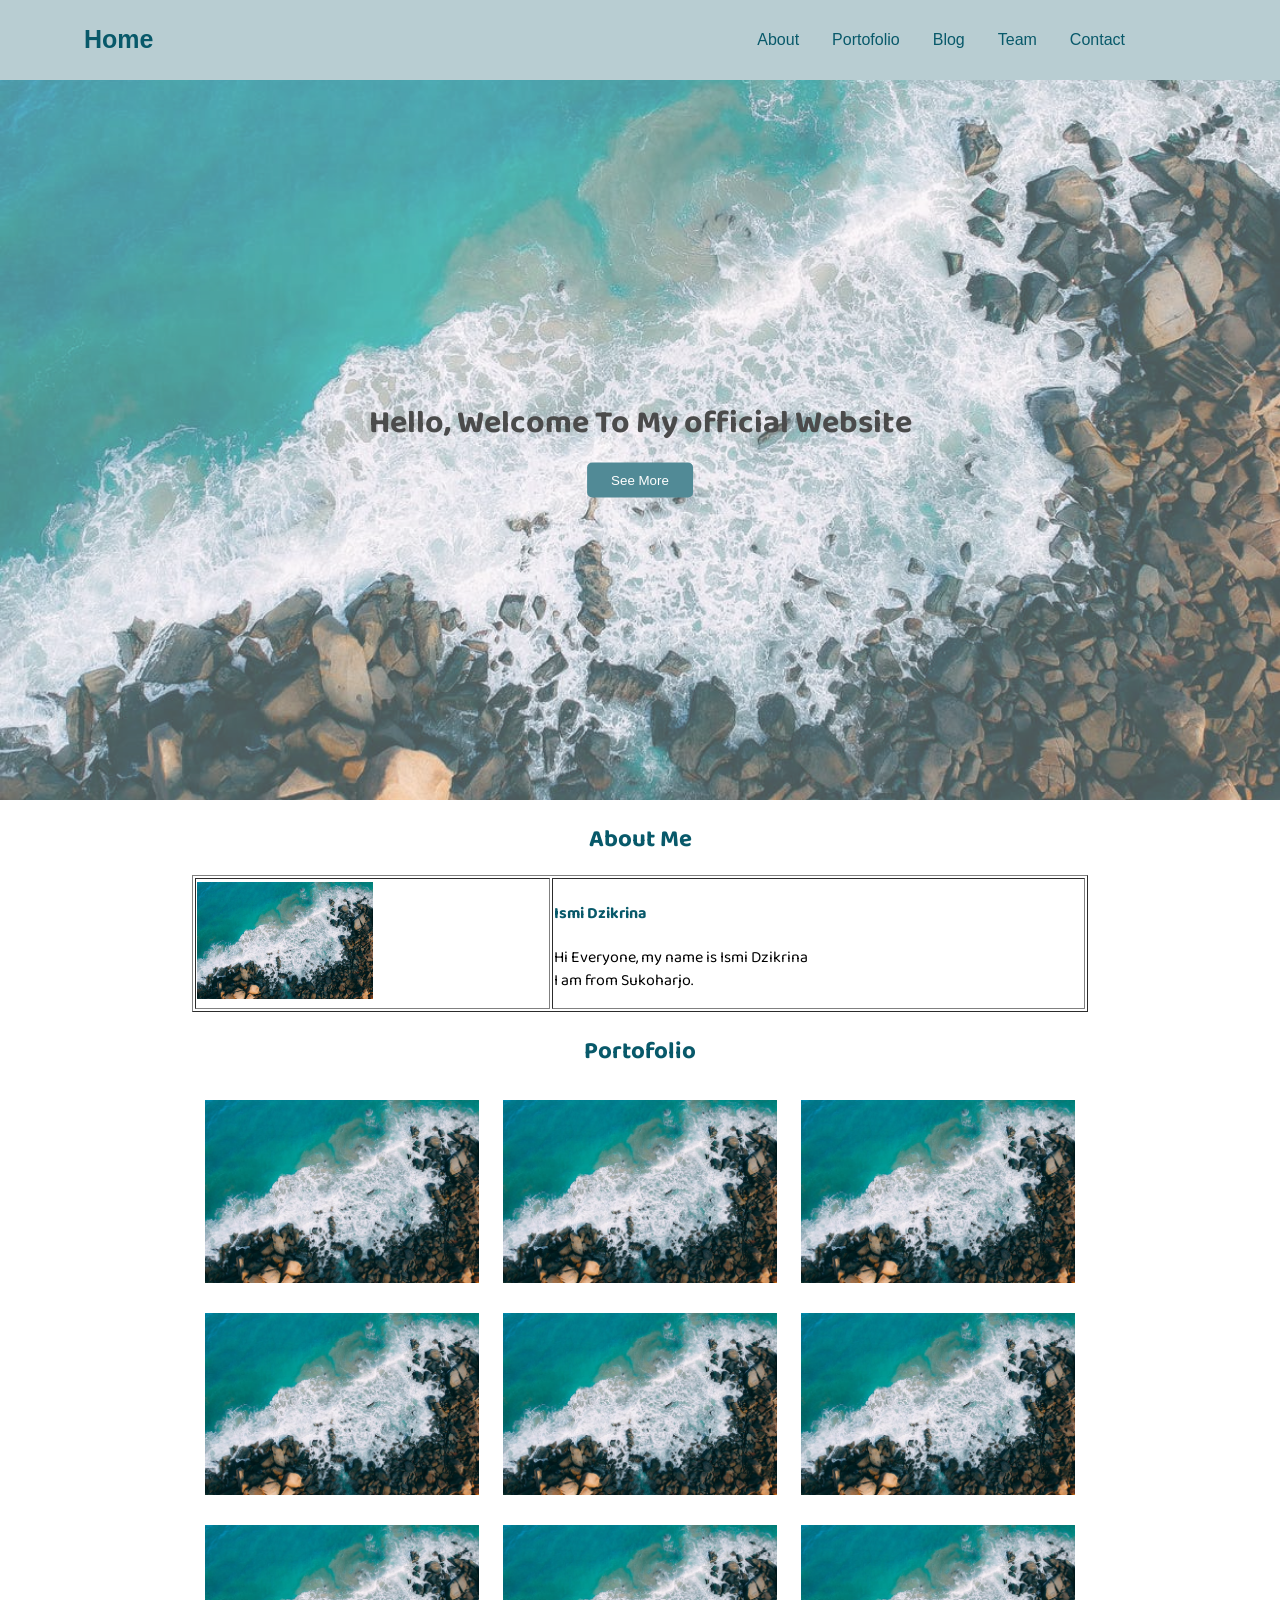
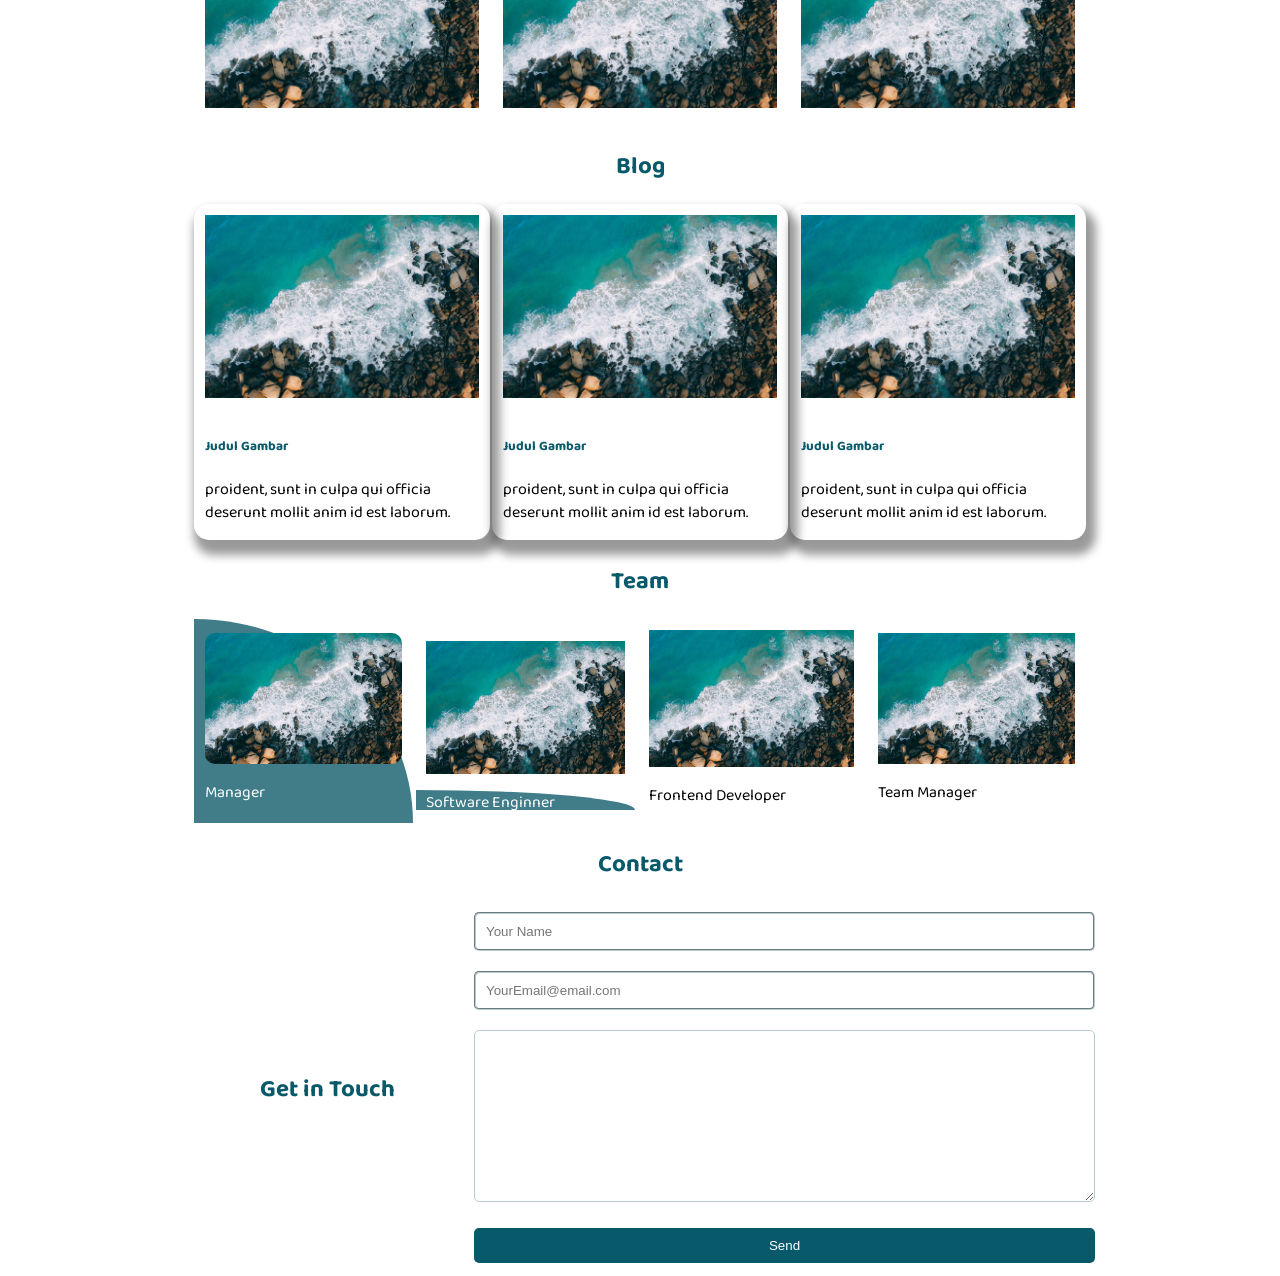
==== index.html @ 61c83ee1 "inisialisasi 2" ====
<!DOCTYPE html>
<html>
<head>
	<meta charset="utf-8">
	<meta name="viewport" content="width=device-width, initial-scale=1.0">
	<title>Portofolio Ismi Dzikrina</title>
	<link rel="stylesheet" type="text/css" href="project.css">
</head>
<body>
    <div class="wrapper">
        <div class="nav">
            <div class="logo">
                <a href="#home">
                    <p>Home</p>
                </a>
            </div>
            <ul>
                <li><a href="#about">About</a></li>
                <li><a href="#portofolio">Portofolio</a></li>
                <li><a href="#blog">Blog</a></li>
                <li><a href="#team">Team</a></li>
                <li><a href="#contact">Contact</a></li>
            </ul>
        </div>
    </div>
    <div id="home">
        <h1>Hello, Welcome To My official Website</h1>
        <button class="more">See More</button>
    </div>

    <div id="about">
        <h2>About Me</h2>
        <div class="container">
			<table border="1" style="width: 100%;">
				<tr>
					<td width="40%"><img src="images/beach.jpeg" class="img-profile" alt="" width="50%" height="auto"></td>
					<td width="60%">
						<h4>Ismi Dzikrina</h4>
						<p>Hi Everyone, my name is Ismi Dzikrina <br>
							I am from Sukoharjo.
						</p>
					</td>
				</tr>
			</table>
        </div>
    </div>

	<div id="portofolio">
		<h2>Portofolio</h2>
		<div class="container">
			<table style="width: 100%;">
				<tr>
					<td><img src="images/beach.jpeg" width="100%" style="padding: 10px;"></td>
					<td><img src="images/beach.jpeg" width="100%" style="padding: 10px;"></td>
					<td><img src="images/beach.jpeg" width="100%" style="padding: 10px;"></td>
				</tr>
				<tr>
					<td><img src="images/beach.jpeg" width="100%" style="padding: 10px;"></td>
					<td><img src="images/beach.jpeg" width="100%" style="padding: 10px;"></td>
					<td><img src="images/beach.jpeg" width="100%" style="padding: 10px;"></td>
				</tr>
				<tr>
					<td><img src="images/beach.jpeg" width="100%" style="padding: 10px;"></td>
					<td><img src="images/beach.jpeg" width="100%" style="padding: 10px;"></td>
					<td><img src="images/beach.jpeg" width="100%" style="padding: 10px;"></td>
				</tr>
			</table>
		</div>
	</div>

	<div id="blog">
		<h2>Blog</h2>
		<div class="container">
			<table style="width: 100%;">
				<tr>
					<td class="box">
						<img src="images/beach.jpeg" width="100%" style="padding: 10px;">
						<h5 style="margin-left:10px";>Judul Gambar</h5>
						<p style="margin-left:10px; margin-right: 10px;"; >proident, sunt in culpa qui officia deserunt mollit anim id est laborum.</p>

					</td>
					<td class="box">
						<img src="images/beach.jpeg" width="100%" style="padding: 10px;">
						<h5 style="margin-left:10px";>Judul Gambar</h5>
						<p style="margin-left:10px; margin-right: 10px;"; >proident, sunt in culpa qui officia deserunt mollit anim id est laborum.</p>

					</td>
					<td class="box">
						<img src="images/beach.jpeg" width="100%" style="padding: 10px;">
						<h5 style="margin-left:10px";>Judul Gambar</h5>
						<p style="margin-left:10px; margin-right: 10px;"; >proident, sunt in culpa qui officia deserunt mollit anim id est laborum.</p>

					</td>
				</tr>
			</table>
		</div>
	</div>

	<div id="team">
		<h2>Team</h2>
		<div class="container">
			<table style="width: 100%;">
				<tr style="width: 100%;">
					<td class="team-box">
						<img src="images/beach.jpeg" width="100%" style="padding: 10px;">
						<p style="padding-left: 10px; margin-top: 0;">Manager</p>
					</td>
					<td>
						
							<img src="images/beach.jpeg" width="100%" style="padding: 10px;">
							<div class="team-box" style="height: 20px;">
							<p style="padding-left: 10px; margin-top: 0;">Software Enginner</p>
						</div>
						
					</td>
					<td>
						<img src="images/beach.jpeg" width="100%" style="padding: 10px;">
						<p style="padding-left: 10px; margin-top: 0;">Frontend Developer</p>
					</td>
					<td>
						<img src="images/beach.jpeg" width="100%" style="padding: 10px;">
						<p style="padding-left: 10px; margin-top: 0;">Team Manager</p>
					</td>
				</tr>
			</table>
		</div>
	</div>

	<div id="contact">
		<h2>Contact</h2>
		<div class="container">
			<table style="width: 100%;">
				<tr style="height: 300px;">
					<td style="width: 30%;"><h2>Get in Touch</h2></td>
					<td style="width: 70%;">
						<input type="text" placeholder="Your Name"><br>
						<input type="text" placeholder="YourEmail@email.com"><br>
						<textarea name="alamat" cols="30" rows="10"></textarea><br>
						<button class="send">Send</button>
					</td>
				</tr>
			</table>
		</div>
	</div>
</body>
</html>
---- project.css ----
/* @import url('https://fonts.googleapis.com/css2?family=Dancing+Script:wght@700&display=swap');
@import url('https://fonts.googleapis.com/css2?family=Baloo+Chettan+2&display=swap');

*{
   box-sizing: border-box;
}

body{
	background-color: #F5F5F5;
	margin: 0;
	padding: 0;
	font-family: "Baloo Chettan 2";
}

a{
	text-decoration: none;
	color: black;
}

main{
	padding: 20px;
	overflow: auto;
}

.clear{
	clear: left;
}

header {
  display: inline;
}

.jumbroton{
	border: 2px solid 	#5F9EA0;
	background-color: 	#5F9EA0;
	font-family: "Dancing Script";
	text-align: center;
	font-size: 30px;
	color: white;
}

nav li{
	display: inline;
	margin-right: 50px;
}

nav{
	background-color: #008B8B;
	padding: 5px 20px;
	position: sticky;
	top: 0;
	margin: 0 auto
}

#contents{
	float: left;
	width: 75%;
}

aside{
	float: right;
	width: 25%;
	padding-left: 20px;
}

nav a{
	color: white;
}

nav a:hover{
	font-weight: bold;
}

.featured-image{
	width: 100%;
	object-position: center;
	object-fit: cover;
	
}

.profile header{
	text-align: center;
}

.profile img{
	width: 100%;
}

h2,h3{
	color:#008B8B;
}

.card {
   box-shadow: 0 10px 20px 0 rgba(0, 0, 0, 0.5);
   border-radius: 5px;
   padding: 20px;
   margin-top: 20px;
}

.inspirasi_foto{
	flex-basis: 33%;
}
.inspirasi_foto img{
	flex-basis: 33%;
}
.button{
	width: 20%;
	margin: 0 auto;
}

.btn{
	padding: 10px 15px;
	color: white;
	display: block;
	border-radius: 10px;
	text-align: center;
}

.more{
	background-color:#00CED1;
}

.more:hover{
	background-color: rgba(0, 206, 209, 0.5);
	color: black;
}


.box-line img{
	width: 90%;
	height: 300px;
}



footer{
	margin-top: 50px;
	padding: 10px 0;
	background-color: #D3D3D3;
	text-align: center;
	bottom: 0;
	font-size: 15px;	
}

.container-small{
	width: 30%;
	margin: 0 auto;
}

.container-medium{
	width: 40%;
	margin: 0 auto;
}

.container-big{
	width: 100%;
	margin: 0 auto;
}

.flex-row{
	display: flex;
	flex-direction: row;
	flex-grow: 1;
}

.box-line{
	flex-grow: 1;
	padding: 0px;
	text-align: center;
}

.box-line a:hover{
	font-weight: bold;
}


@media screen and (max-width: 1000px) {
	#contents,
	aside {
		width: 100%;
		padding: 0;
	}
	.container-small{
		width: 70%;
		padding: 0;
	}
	.container-medium{
		width: 80%;
		padding: 0;
	}
	.ins{
		display: flex;
		flex-direction: column;
		flex-grow: 3;
	}
	
 } */

@import url('https://fonts.googleapis.com/css2?family=Dancing+Script:wght@700&display=swap');
@import url('https://fonts.googleapis.com/css2?family=Baloo+Chettan+2&display=swap');

 *{
    box-sizing: border-box;
 }
 html{
    margin: 0;
    padding: 0;
    width: 100%;
  }
  body{
    margin: 0;
    padding: 0;
    display: contents;
    font-family: "Baloo Chettan 2";
  }
  .logo{
    float: left;
    color: #08596A;
    margin-left: 46px;
    padding: 0px 38px;
    font-family: 'Raleway', sans-serif;
    font-size: 25px;
    font-weight: bold;
  }
  .logo a{
    text-decoration: none;
    color: #08596A;
  }
  .nav{
    top: 0;
    left:  0;
    margin: 0;
    padding: 0;
    height: 80px;
    width: 100%;
    background-color: #b8cdd2;
    position: fixed;
    z-index: 10;
  }
  .nav ul{
    list-style: none;
    cursor: pointer;
    float: right;
    margin-right: 140px;
  }
  .nav ul li {
    list-style: none;
    display: inline-block;
    color:#08596A;
    font-family: 'Raleway', sans-serif;
    padding: 15px 15px;
    font-weight: 400;
  }
  .nav ul li:hover{
    border-bottom: 3px solid #08596A;
    transition: all .3s ease;
  }
  a{
    text-decoration: none;
    color: #08596A;
  }
#home{
    background: url("images/beach.jpeg");
    width: 100%;
    height: 800px;
    top: 20%;
    background-repeat: no-repeat;
    background-size: cover;
    position: relative;
    z-index: -1;
    opacity: 0.7;
}
h1{
    position: absolute;
    z-index: 2;
    color: rgb(0, 0, 0);
    top: 50%;
    left: 50%;
    transform: translate(-50%, -50%);
}
.more{
    position: absolute;
    z-index: 2;
    top: 60%;
    left: 50%;
    transform: translate(-50%, -50%);
    background-color: #08596A;
    color: white;
    border: none;
    padding: 10px 24px;
    border-radius: 5px;
    cursor: pointer;
}
.more:hover{
    background-color: #9ed7e3;
    color: #03252c;
}
h2{
    text-align: center;
    color: #08596A;
}

.container{
    width: 70%;
    /* background-color: #9ed7e3; */
    float: center;
    margin-left: 15%;
}

.img-profile img{
  float: right;
}

h4, h5{
  text-align: left;
  color: #08596A;
}
.box{
  /* width: 100%; */
  height: auto;
  grid-column: span 8;
  margin: 10px 0;
  border-radius: 15px;
  position: relative;
  box-shadow: 5px 10px 10px 5px rgba(0,0,0,.4);
}
input, textarea{
  width: 100%;
  padding: 10px;
  margin: 10px;
  border-radius: 5px;
  border-color: #b8cdd2;
  border-style: groove;
}

.send{
  background-color: #08596A;
  width: 100%;
  padding: 10px;
  margin: 10px;
  border-radius: 5px;
  color: white;
  border: none;
  cursor: pointer;
  /* align-items: center; */
  /* margin-left: 13%; */
}
.send:hover{
  background-color: #9ed7e3;
  color: #08596A;
}
.team-box{
  border-top-right-radius: 100%;
  background-color: #407d89;
  height: 20%;
  color: white;
}

.team-box:hover{
  background-color: #8eb9c2;
  z-index: 10;
  border-top-right-radius: 0%;
  border-bottom-right-radius: 0%;
  transition-duration: 0.3s;
  color: #03252c;
  height: 100%;
}

.team-box img{
  z-index: -10;
  border-radius: 20px;
}
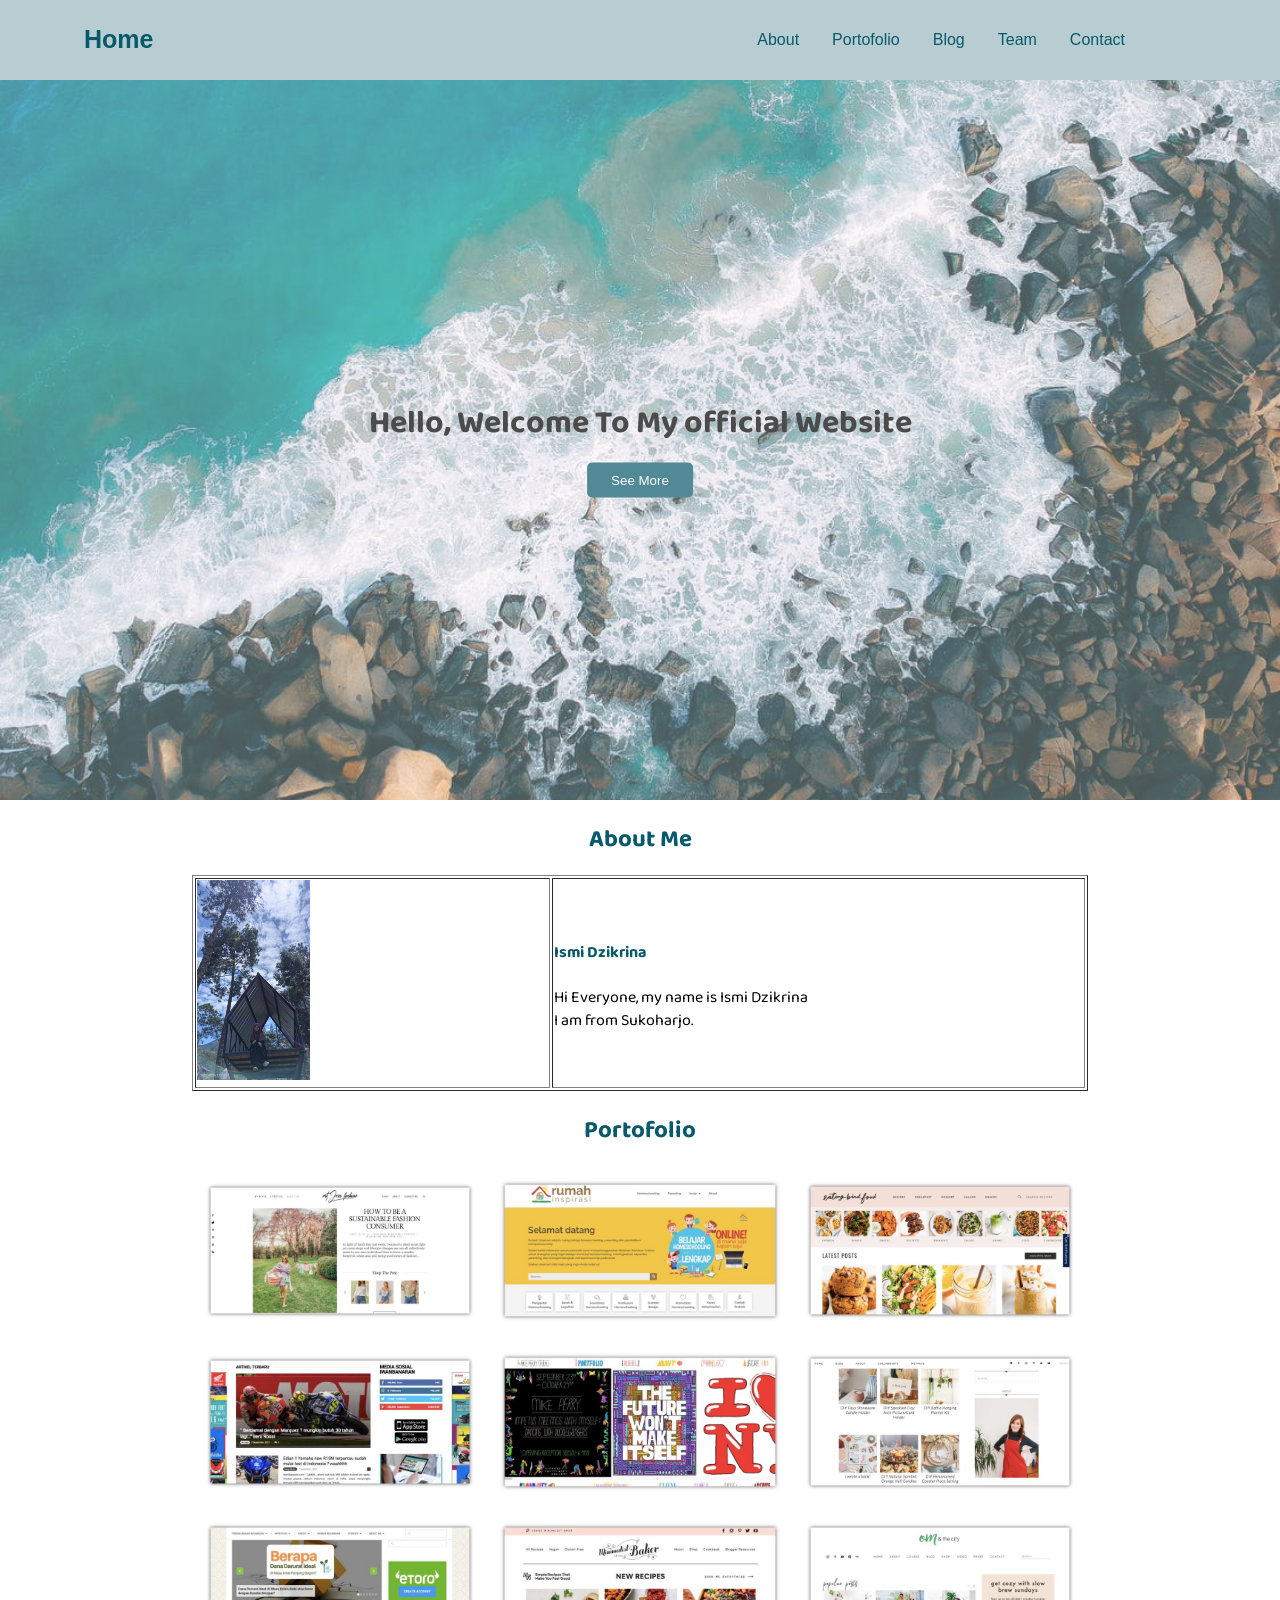
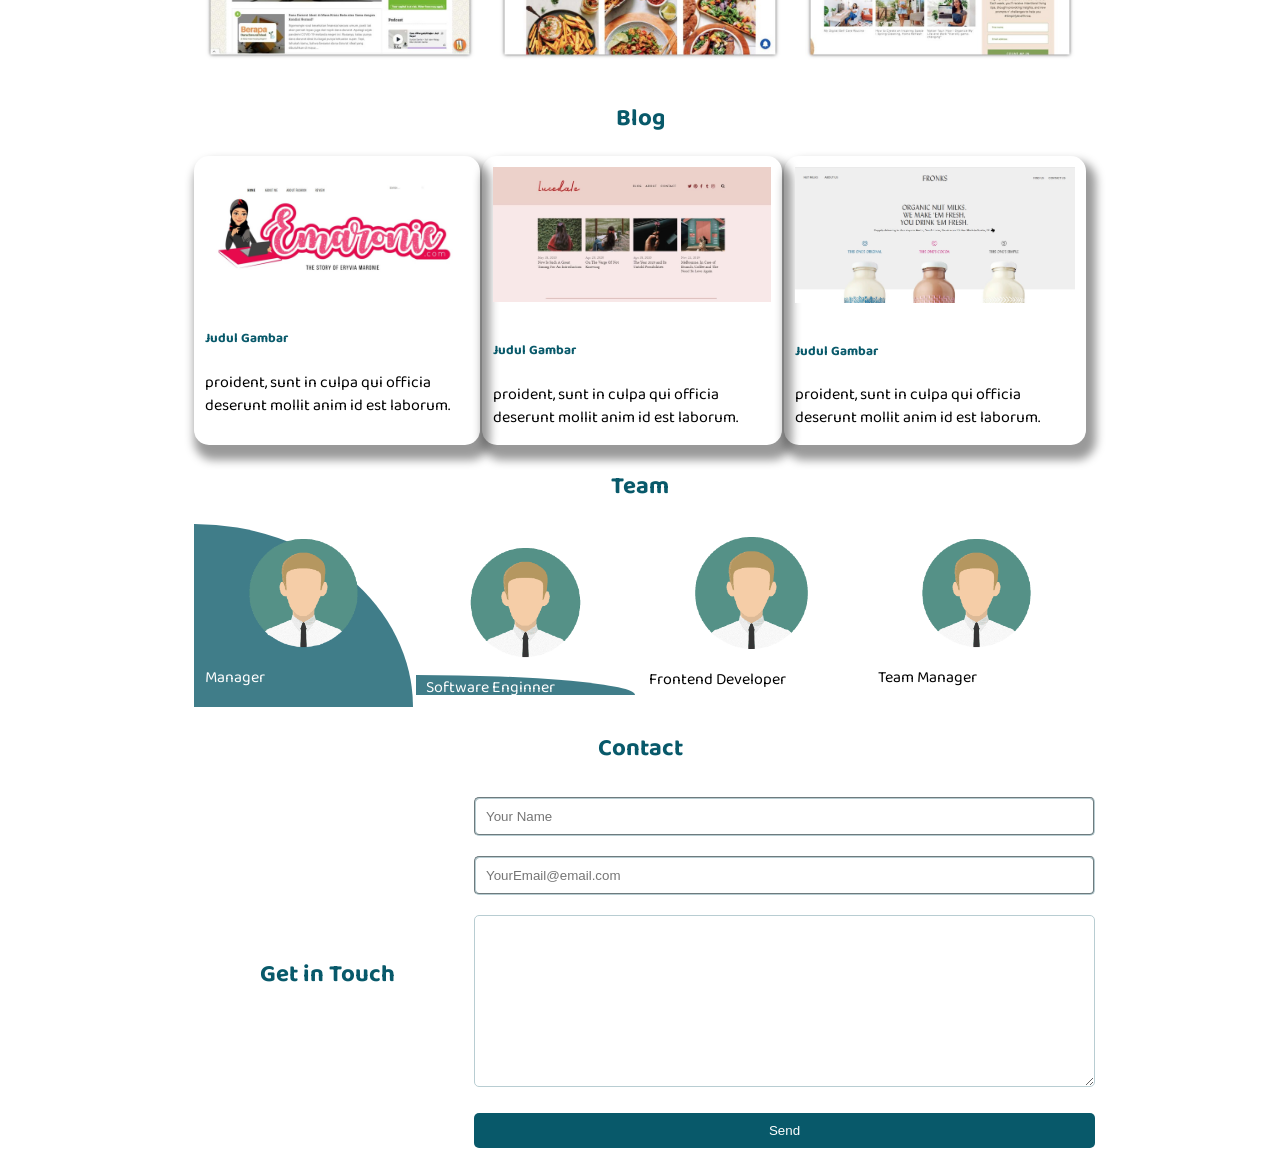
==== commit c8385207: "update images" ====
--- a/index.html
+++ b/index.html
@@ -33,7 +33,7 @@
         <div class="container">
 			<table border="1" style="width: 100%;">
 				<tr>
-					<td width="40%"><img src="images/beach.jpeg" class="img-profile" alt="" width="50%" height="auto"></td>
+					<td width="40%"><img src="images/profile.jpg" class="img-profile" alt="" width="auto" height="200px"></td>
 					<td width="60%">
 						<h4>Ismi Dzikrina</h4>
 						<p>Hi Everyone, my name is Ismi Dzikrina <br>
@@ -50,19 +50,19 @@
 		<div class="container">
 			<table style="width: 100%;">
 				<tr>
-					<td><img src="images/beach.jpeg" width="100%" style="padding: 10px;"></td>
-					<td><img src="images/beach.jpeg" width="100%" style="padding: 10px;"></td>
-					<td><img src="images/beach.jpeg" width="100%" style="padding: 10px;"></td>
+					<td><img src="images/portofolio1.jpg" width="100%" style="padding: 10px;"></td>
+					<td><img src="images/portofolio2.jpg" width="100%" style="padding: 10px;"></td>
+					<td><img src="images/portofolio3.jpg" width="100%" style="padding: 10px;"></td>
 				</tr>
 				<tr>
-					<td><img src="images/beach.jpeg" width="100%" style="padding: 10px;"></td>
-					<td><img src="images/beach.jpeg" width="100%" style="padding: 10px;"></td>
-					<td><img src="images/beach.jpeg" width="100%" style="padding: 10px;"></td>
+					<td><img src="images/portofolio4.jpg" width="100%" style="padding: 10px;"></td>
+					<td><img src="images/portofolio5.jpg" width="100%" style="padding: 10px;"></td>
+					<td><img src="images/portofolio6.jpg" width="100%" style="padding: 10px;"></td>
 				</tr>
 				<tr>
-					<td><img src="images/beach.jpeg" width="100%" style="padding: 10px;"></td>
-					<td><img src="images/beach.jpeg" width="100%" style="padding: 10px;"></td>
-					<td><img src="images/beach.jpeg" width="100%" style="padding: 10px;"></td>
+					<td><img src="images/portofolio7.jpg" width="100%" style="padding: 10px;"></td>
+					<td><img src="images/portofolio8.jpg" width="100%" style="padding: 10px;"></td>
+					<td><img src="images/portofolio9.jpg" width="100%" style="padding: 10px;"></td>
 				</tr>
 			</table>
 		</div>
@@ -74,19 +74,19 @@
 			<table style="width: 100%;">
 				<tr>
 					<td class="box">
-						<img src="images/beach.jpeg" width="100%" style="padding: 10px;">
+						<img src="images/blog1.jpg" width="100%" style="padding: 10px;">
 						<h5 style="margin-left:10px";>Judul Gambar</h5>
 						<p style="margin-left:10px; margin-right: 10px;"; >proident, sunt in culpa qui officia deserunt mollit anim id est laborum.</p>
 
 					</td>
 					<td class="box">
-						<img src="images/beach.jpeg" width="100%" style="padding: 10px;">
+						<img src="images/blog2.jpg" width="100%" style="padding: 10px;">
 						<h5 style="margin-left:10px";>Judul Gambar</h5>
 						<p style="margin-left:10px; margin-right: 10px;"; >proident, sunt in culpa qui officia deserunt mollit anim id est laborum.</p>
 
 					</td>
 					<td class="box">
-						<img src="images/beach.jpeg" width="100%" style="padding: 10px;">
+						<img src="images/blog3.jpg" width="100%" style="padding: 10px;">
 						<h5 style="margin-left:10px";>Judul Gambar</h5>
 						<p style="margin-left:10px; margin-right: 10px;"; >proident, sunt in culpa qui officia deserunt mollit anim id est laborum.</p>
 
@@ -102,23 +102,23 @@
 			<table style="width: 100%;">
 				<tr style="width: 100%;">
 					<td class="team-box">
-						<img src="images/beach.jpeg" width="100%" style="padding: 10px;">
+						<img src="images/team.png" width="100%" style="padding: 10px;">
 						<p style="padding-left: 10px; margin-top: 0;">Manager</p>
 					</td>
 					<td>
 						
-							<img src="images/beach.jpeg" width="100%" style="padding: 10px;">
+							<img src="images/team.png" width="100%" style="padding: 10px;">
 							<div class="team-box" style="height: 20px;">
 							<p style="padding-left: 10px; margin-top: 0;">Software Enginner</p>
 						</div>
 						
 					</td>
 					<td>
-						<img src="images/beach.jpeg" width="100%" style="padding: 10px;">
+						<img src="images/team.png" width="100%" style="padding: 10px;">
 						<p style="padding-left: 10px; margin-top: 0;">Frontend Developer</p>
 					</td>
 					<td>
-						<img src="images/beach.jpeg" width="100%" style="padding: 10px;">
+						<img src="images/team.png" width="100%" style="padding: 10px;">
 						<p style="padding-left: 10px; margin-top: 0;">Team Manager</p>
 					</td>
 				</tr>
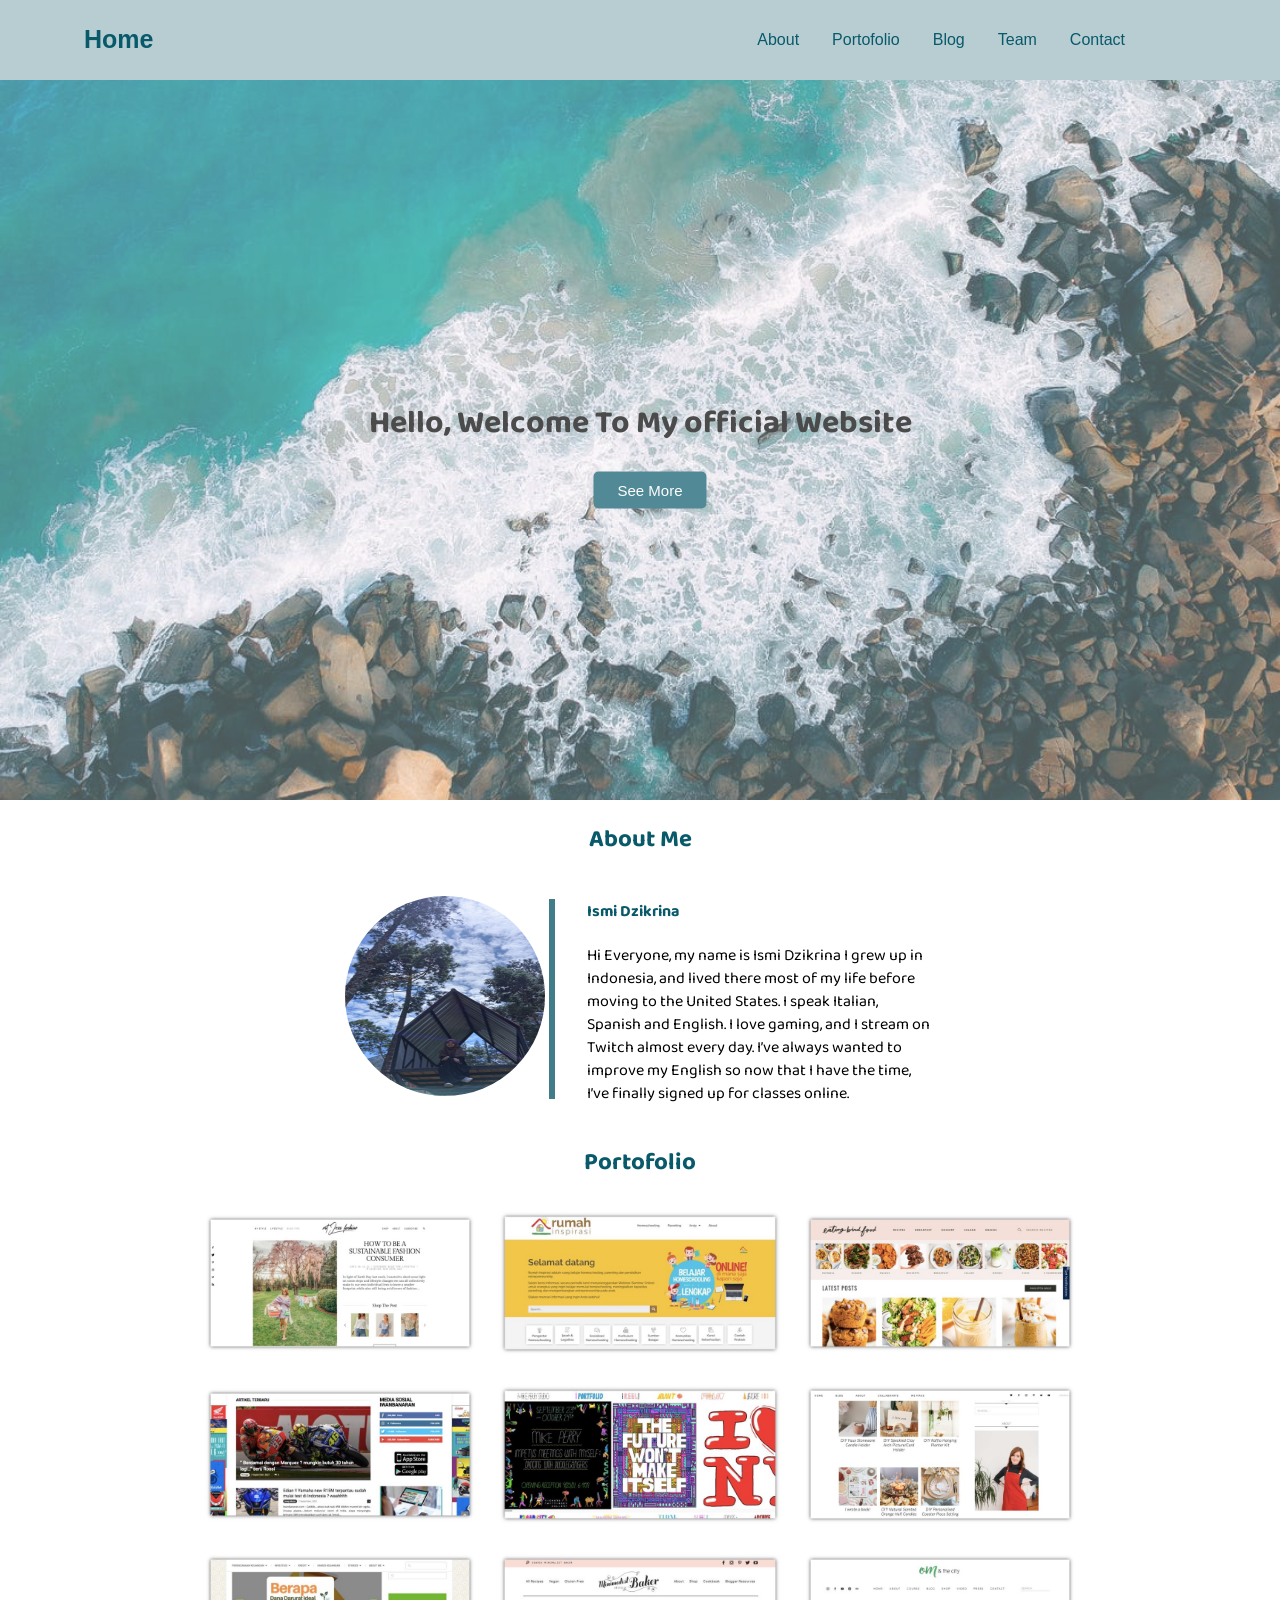
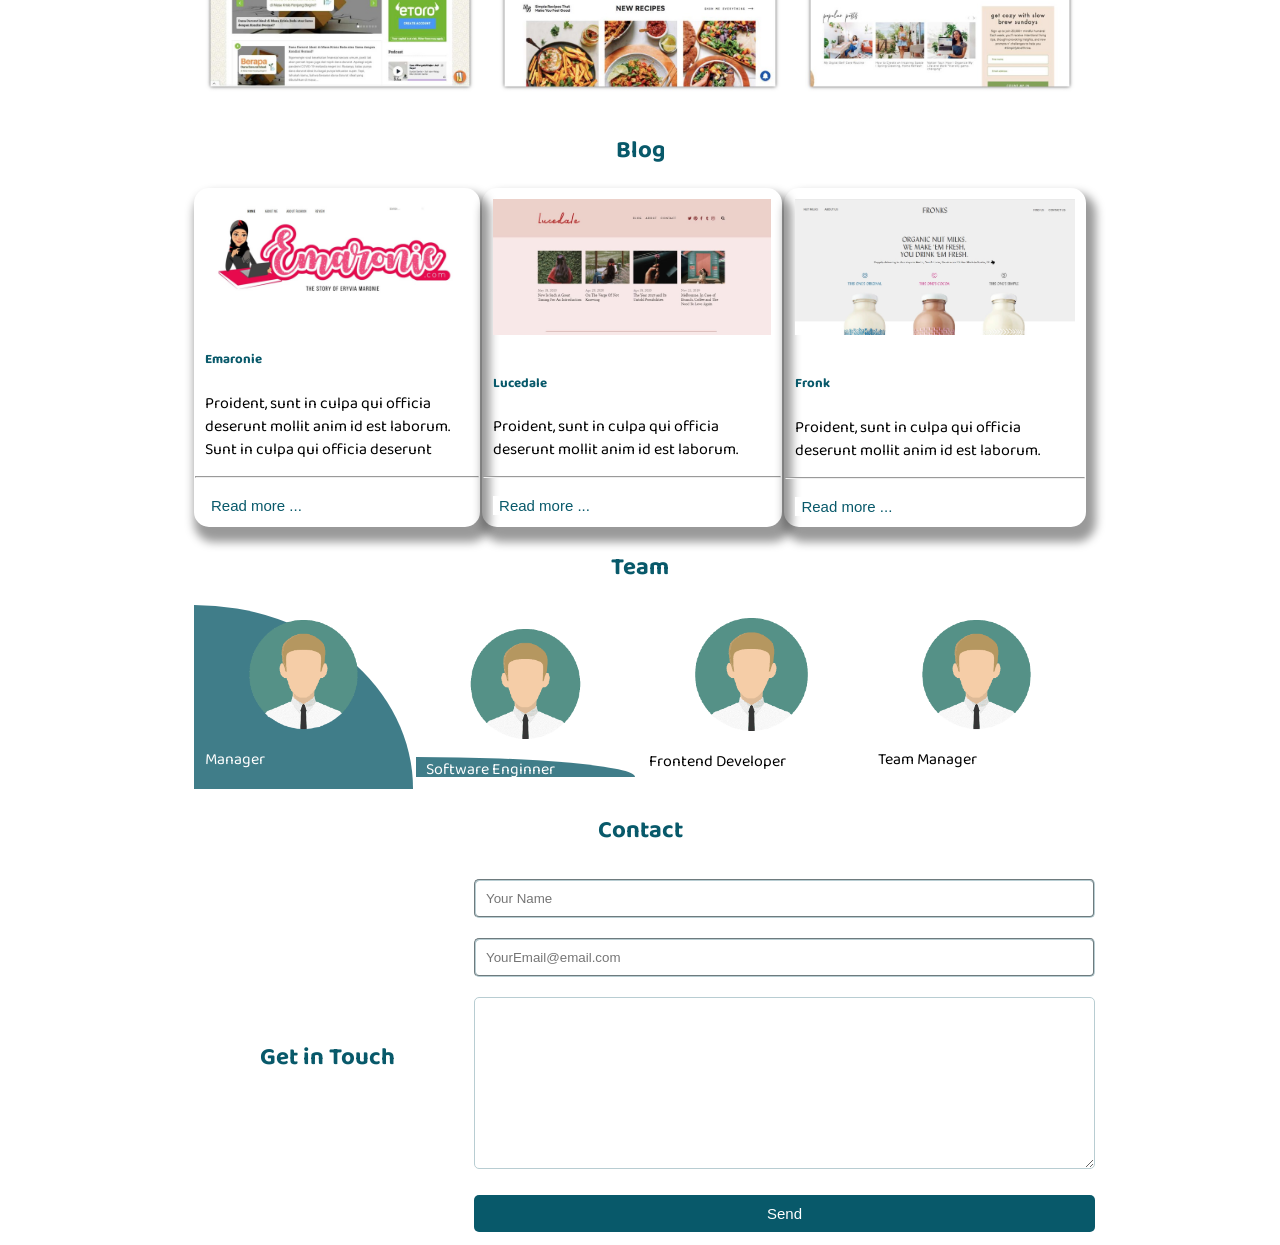
==== commit abe9b1f7: "update profile" ====
--- a/index.html
+++ b/index.html
@@ -31,13 +31,18 @@
     <div id="about">
         <h2>About Me</h2>
         <div class="container">
-			<table border="1" style="width: 100%;">
+			<table style="width: 100%;">
 				<tr>
-					<td width="40%"><img src="images/profile.jpg" class="img-profile" alt="" width="auto" height="200px"></td>
-					<td width="60%">
+					<td width="30%"><img src="images/profile.jpg" class="img-profile" alt="" width="200px" height="200px" style="margin-left:150px; border-radius: 50%;"></td>
+					<td width="5%">
+						<div class="garis-vertikal"></div>
+						
+					</td>
+					<td width="65%">
 						<h4>Ismi Dzikrina</h4>
-						<p>Hi Everyone, my name is Ismi Dzikrina <br>
-							I am from Sukoharjo.
+						<p style="margin-right: 150px;">Hi Everyone, my name is Ismi Dzikrina
+							I grew up in Indonesia, and lived there most of my life before moving to the United States. 
+							I speak Italian, Spanish and English. I love gaming, and I stream on Twitch almost every day. I’ve always wanted to improve my English so now that I have the time, I’ve finally signed up for classes online.
 						</p>
 					</td>
 				</tr>
@@ -75,21 +80,24 @@
 				<tr>
 					<td class="box">
 						<img src="images/blog1.jpg" width="100%" style="padding: 10px;">
-						<h5 style="margin-left:10px";>Judul Gambar</h5>
-						<p style="margin-left:10px; margin-right: 10px;"; >proident, sunt in culpa qui officia deserunt mollit anim id est laborum.</p>
-
+						<h5 style="margin-left:10px";>Emaronie</h5>
+						<p style="margin-left:10px; margin-right: 10px;"; >Proident, sunt in culpa qui officia deserunt mollit anim id est laborum. Sunt in culpa qui officia deserunt</p>
+						<hr>
+						<button>Read more ...</button>
 					</td>
 					<td class="box">
 						<img src="images/blog2.jpg" width="100%" style="padding: 10px;">
-						<h5 style="margin-left:10px";>Judul Gambar</h5>
-						<p style="margin-left:10px; margin-right: 10px;"; >proident, sunt in culpa qui officia deserunt mollit anim id est laborum.</p>
-
+						<h5 style="margin-left:10px";>Lucedale</h5>
+						<p style="margin-left:10px; margin-right: 10px;"; >Proident, sunt in culpa qui officia deserunt mollit anim id est laborum.</p>
+						<hr>
+						<button>Read more ...</button>
 					</td>
 					<td class="box">
 						<img src="images/blog3.jpg" width="100%" style="padding: 10px;">
-						<h5 style="margin-left:10px";>Judul Gambar</h5>
-						<p style="margin-left:10px; margin-right: 10px;"; >proident, sunt in culpa qui officia deserunt mollit anim id est laborum.</p>
-
+						<h5 style="margin-left:10px";>Fronk</h5>
+						<p style="margin-left:10px; margin-right: 10px;"; >Proident, sunt in culpa qui officia deserunt mollit anim id est laborum.</p>
+						<hr>
+						<button>Read more ...</button>
 					</td>
 				</tr>
 			</table>
@@ -102,7 +110,7 @@
 			<table style="width: 100%;">
 				<tr style="width: 100%;">
 					<td class="team-box">
-						<img src="images/team.png" width="100%" style="padding: 10px;">
+						<img src="images/team.png" class="team-image" width="100%" style="padding: 10px;">
 						<p style="padding-left: 10px; margin-top: 0;">Manager</p>
 					</td>
 					<td>
--- a/project.css
+++ b/project.css
@@ -306,9 +306,27 @@
     float: center;
     margin-left: 15%;
 }
+button{
+  color: #08596A;
+  margin: 10px;
+  background-color: white;
+  border: none;
+  cursor: pointer;
+  font-size: 15px;
+}
+
+button:hover{
+  font-style: italic;
+}
 
 .img-profile img{
   float: right;
+}
+
+.garis-vertikal{
+  border-left: 6px solid #407d89;
+  height: 200px;
+  width : 1px;
 }
 
 h4, h5{
@@ -357,8 +375,8 @@
 }
 
 .team-box:hover{
-  background-color: #8eb9c2;
-  z-index: 10;
+  background-color: #b8cdd2;
+  z-index: 11;
   border-top-right-radius: 0%;
   border-bottom-right-radius: 0%;
   transition-duration: 0.3s;
@@ -366,7 +384,8 @@
   height: 100%;
 }
 
-.team-box img{
-  z-index: -10;
+.team-image{
+  z-index: -90;
   border-radius: 20px;
 }
+
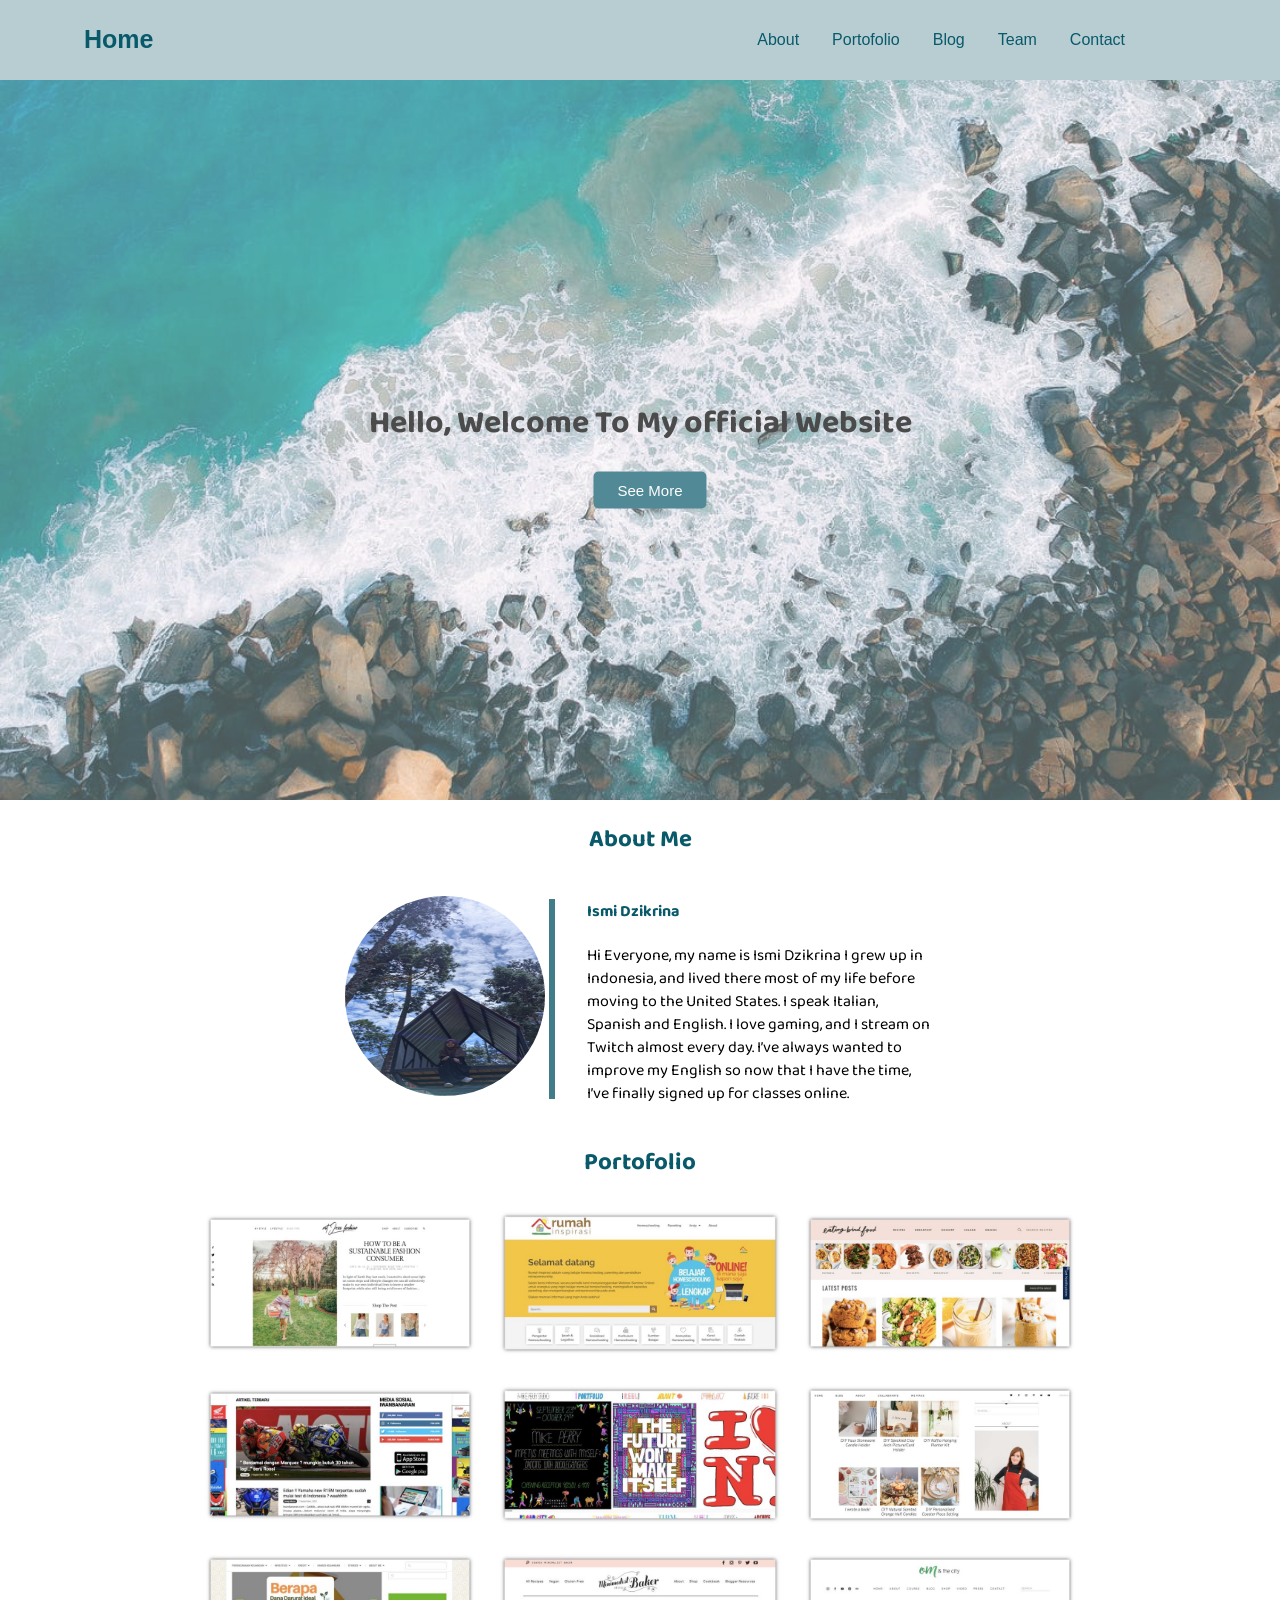
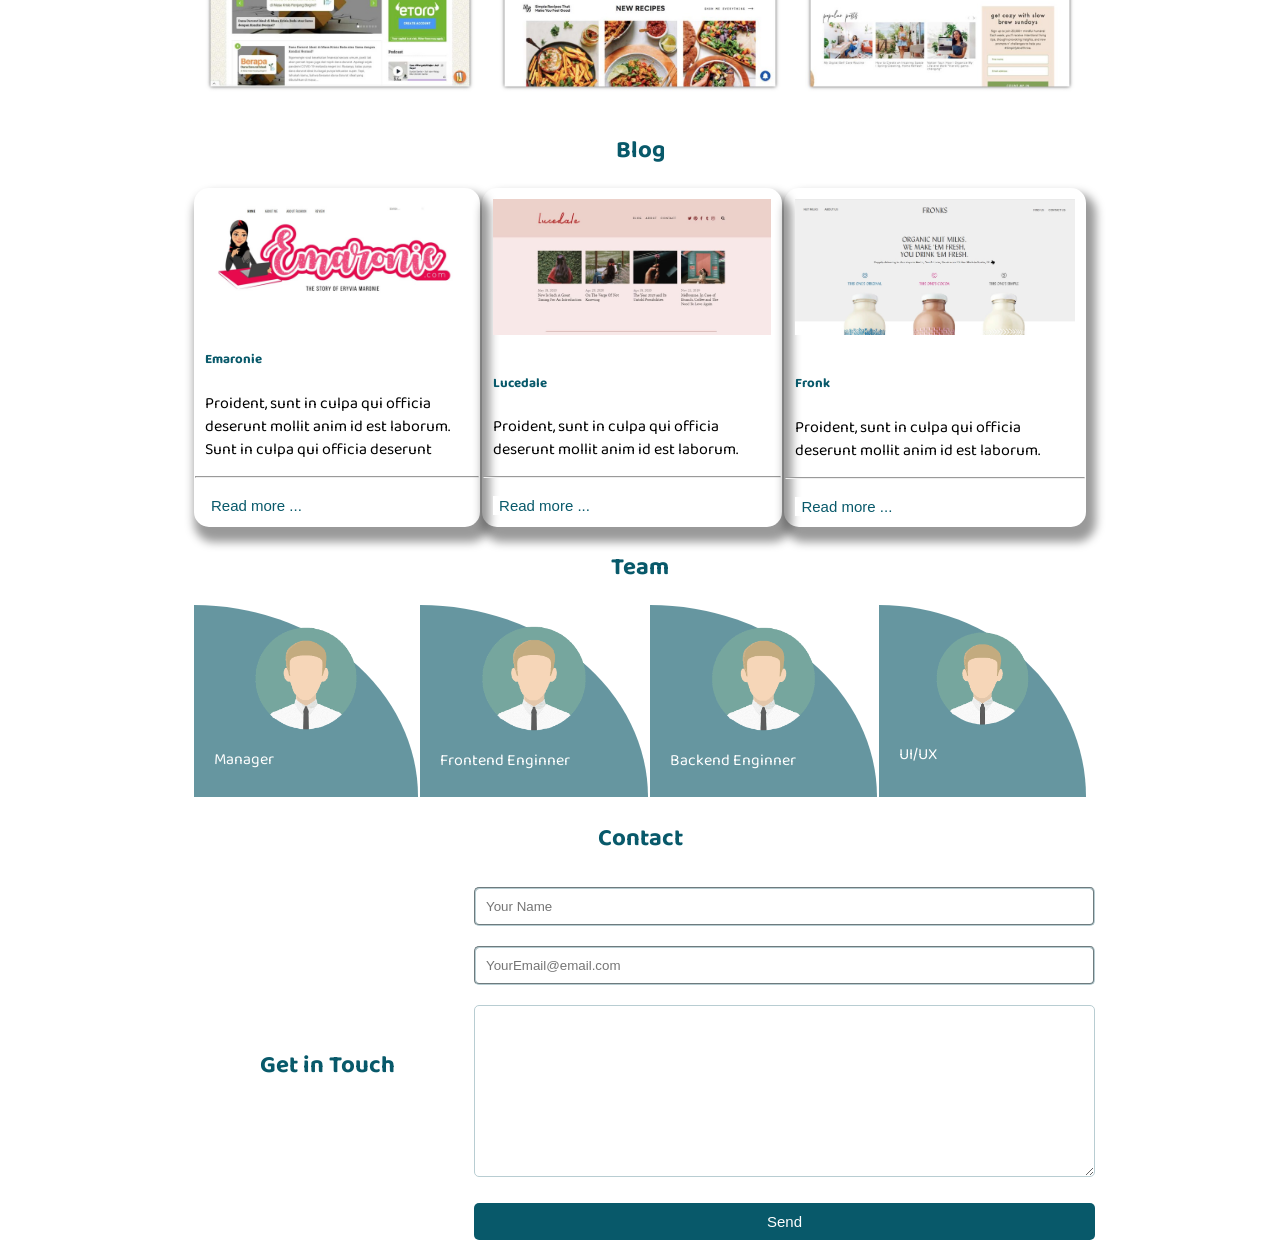
==== commit d2b4b0ae: "Team fix" ====
--- a/index.html
+++ b/index.html
@@ -113,21 +113,17 @@
 						<img src="images/team.png" class="team-image" width="100%" style="padding: 10px;">
 						<p style="padding-left: 10px; margin-top: 0;">Manager</p>
 					</td>
-					<td>
-						
-							<img src="images/team.png" width="100%" style="padding: 10px;">
-							<div class="team-box" style="height: 20px;">
-							<p style="padding-left: 10px; margin-top: 0;">Software Enginner</p>
-						</div>
-						
+					<td class="team-box">
+						<img src="images/team.png" class="team-image" width="100%" style="padding: 10px;">
+						<p style="padding-left: 10px; margin-top: 0;">Frontend Enginner</p>
 					</td>
-					<td>
-						<img src="images/team.png" width="100%" style="padding: 10px;">
-						<p style="padding-left: 10px; margin-top: 0;">Frontend Developer</p>
+					<td class="team-box">
+						<img src="images/team.png" class="team-image" width="100%" style="padding: 10px;">
+						<p style="padding-left: 10px; margin-top: 0;">Backend Enginner</p>
 					</td>
-					<td>
-						<img src="images/team.png" width="100%" style="padding: 10px;">
-						<p style="padding-left: 10px; margin-top: 0;">Team Manager</p>
+					<td class="team-box">
+						<img src="images/team.png" class="team-image" width="100%" style="padding: 10px;">
+						<p style="padding-left: 10px; margin-top: 0;">UI/UX</p>
 					</td>
 				</tr>
 			</table>
--- a/project.css
+++ b/project.css
@@ -372,6 +372,10 @@
   background-color: #407d89;
   height: 20%;
   color: white;
+  z-index: 20;
+  opacity: 0.8;
+  padding: 10px;
+  position: relative;
 }
 
 .team-box:hover{
@@ -382,10 +386,12 @@
   transition-duration: 0.3s;
   color: #03252c;
   height: 100%;
-}
-
-.team-image{
-  z-index: -90;
-  border-radius: 20px;
-}
-
+  opacity: 0.8;
+  position: relative;
+}
+
+.team-box img{
+  position: relative;
+  z-index: -9;
+}
+
